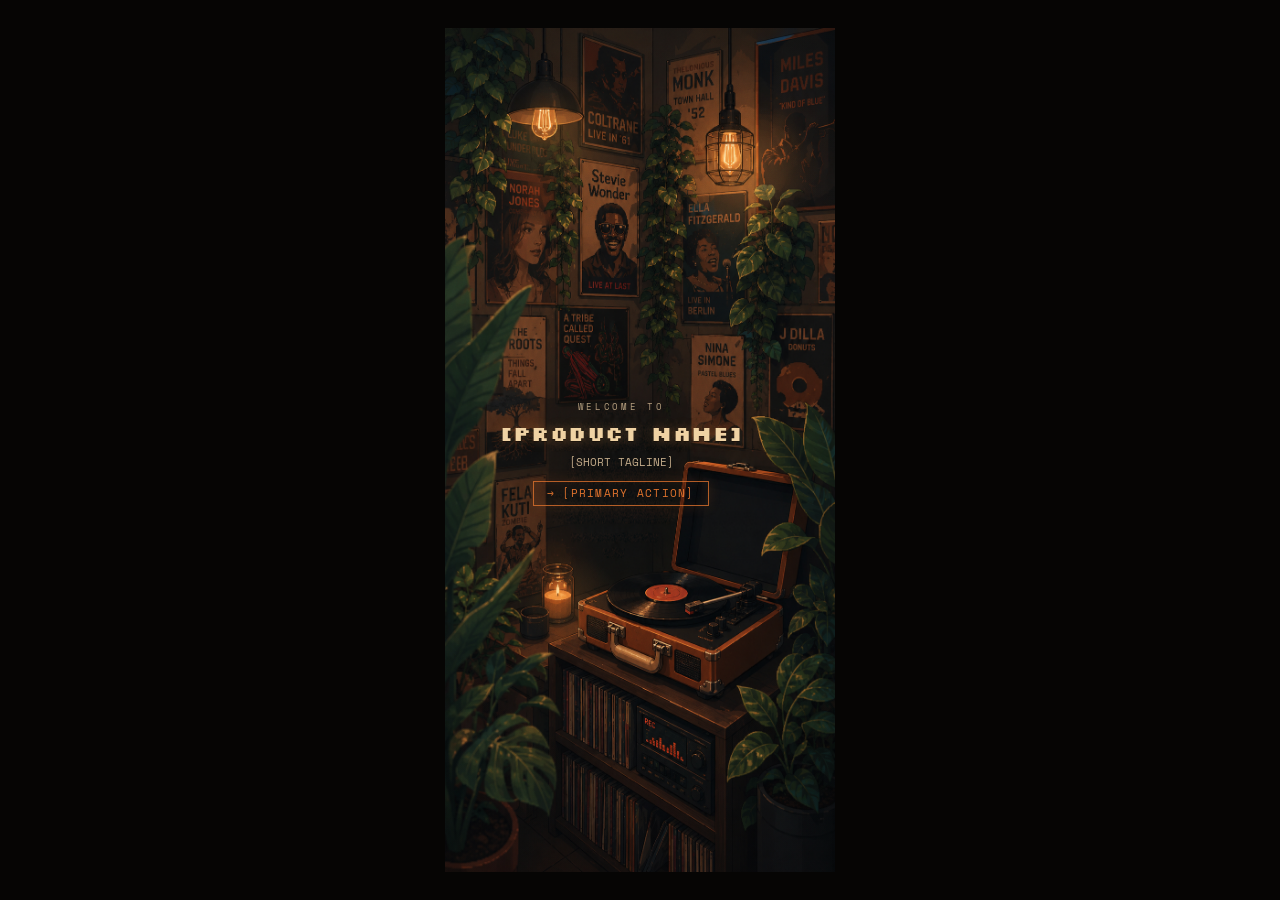
==== design/listening-room/index.html @ 0a06077e "Initial commit: specs, design work, and the listening room page Existing state of the project at the" ====
<!DOCTYPE html>
<html lang="en">
<head>
<meta charset="utf-8">
<!-- Fixed 390px viewport: the scene is authored at 390x844 and is not fluid. -->
<meta name="viewport" content="width=390, initial-scale=1">
<title>Listening Room</title>

<link rel="preconnect" href="https://fonts.googleapis.com">
<link rel="preconnect" href="https://fonts.gstatic.com" crossorigin>
<link href="https://fonts.googleapis.com/css2?family=Silkscreen:wght@400;700&family=Space+Mono:wght@400;700&display=swap" rel="stylesheet">

<link rel="stylesheet" href="styles.css">
</head>
<body>

<!--
  SCENE — authored at 390x844.

  Layer stack, back to front (see styles.css "LAYER STACK" for z-index scale):
    10  art         the room artwork + per-element art slots
    30  identity    product name, tagline, primary action
    40  lighting    lamp glows
    50  atmosphere  vignette
    60  grain       film grain

  Every element intended for later animation carries a `data-actor`
  attribute. That is the motion layer's addressing scheme — query
  `[data-actor="vinyl"]` rather than reaching for a class name, so styling
  and animation can change independently.
-->
<div class="scene" data-layer="scene">

  <!-- ART ------------------------------------------------------------- -->
  <div class="layer layer--art" data-layer="art">

    <!--
      Base plate. The complete room illustration, retouched so it carries no
      product UI of its own — see README "The plate was retouched".
      When layer-separated art lands, this becomes the plate with the
      animatable elements REMOVED, and each slot below carries its own image.
    -->
    <div class="art-base" data-layer="room" data-actor="room"></div>

    <!--
      ART SLOTS — one per independently animatable illustration element.

      Each is positioned but EMPTY, so it renders nothing and the scene is
      pixel-identical to the source. Give a slot an image (see styles.css)
      and it becomes a real, transformable element.

      Only the turntable's geometry is known — it came through from the
      source file. The others are display:none until their geometry is set
      from the artwork; see README.md.
    -->
    <div class="art-slot art-slot--poster-wall" data-layer="poster-wall" data-actor="poster-wall"></div>
    <div class="art-slot art-slot--hanging-vines" data-layer="hanging-vines" data-actor="hanging-vines"></div>

    <div class="art-slot art-slot--turntable" data-layer="turntable" data-actor="turntable">
      <div class="turntable-platter" data-actor="vinyl"></div>
      <div class="turntable-tonearm" data-actor="tonearm"></div>
    </div>

    <div class="art-slot art-slot--foreground-plants" data-layer="foreground-plants" data-actor="foreground-plants"></div>
  </div>

  <!-- IDENTITY --------------------------------------------------------- -->
  <div class="layer layer--identity identity" data-layer="identity" data-actor="identity">
    <p class="identity__eyebrow" data-actor="eyebrow">Welcome to</p>
    <h1 class="identity__name" data-actor="product-name">[PRODUCT NAME]</h1>
    <p class="identity__tagline" data-actor="tagline">[SHORT TAGLINE]</p>

    <button class="cta" type="button" data-layer="primary-action" data-actor="cta">
      <span class="cta__arrow" aria-hidden="true">&#8594;</span>
      <span class="cta__label">[PRIMARY ACTION]</span>
    </button>
  </div>

  <!-- LIGHTING --------------------------------------------------------- -->
  <div class="layer layer--lighting" data-layer="lighting">
    <div class="glow glow--lamp-left" data-actor="glow-lamp-left"></div>
    <div class="glow glow--lamp-right" data-actor="glow-lamp-right"></div>
    <div class="glow glow--floor" data-actor="glow-floor"></div>
  </div>

  <!-- ATMOSPHERE ------------------------------------------------------- -->
  <div class="layer layer--atmosphere" data-layer="atmosphere" data-actor="atmosphere"></div>

  <!-- GRAIN ------------------------------------------------------------ -->
  <div class="layer layer--grain" data-layer="grain" data-actor="grain"></div>

</div>

</body>
</html>
---- design/listening-room/styles.css ----
/* =========================================================================
   LISTENING ROOM
   Refactor of "Listening Room v2.dc.html". Visual output is unchanged;
   every value below is carried over from the source.

   Authored at 390x844. Values are absolute px in that coordinate space.
   ========================================================================= */

/* -------------------------------------------------------------------------
   TOKENS
   ------------------------------------------------------------------------- */

:root {
  /* Scene geometry -------------------------------------------------------- */
  --scene-w: 390px;
  --scene-h: 844px;

  /* Surface --------------------------------------------------------------- */
  --void: #060504;          /* page + scene ground */
  --wall: #1b1512;          /* room wall reference tone */

  /* Ink ------------------------------------------------------------------- */
  --ink-warm: #f0d2a2;                    /* product name */
  --ink-dim: rgba(240, 210, 168, 0.72);   /* eyebrow */
  --ink-tagline: rgba(238, 208, 166, 0.8);

  /* Ember — the single interactive accent ---------------------------------- */
  --ember: #e0712c;
  --ember-hover: #f3a366;
  --ember-line: rgba(224, 113, 44, 0.78);
  --ember-bloom-outer: rgba(224, 113, 44, 0.14);
  --ember-bloom-inner: rgba(224, 113, 44, 0.08);
  --ember-name-halo: rgba(255, 170, 80, 0.28);

  /* Materials — multi-stop gradients kept whole, since each is one surface -- */
  --material-glow-lamp-left: radial-gradient(
    circle,
    rgba(255, 176, 74, 0.14) 0%,
    rgba(255, 150, 50, 0.05) 46%,
    rgba(0, 0, 0, 0) 72%
  );
  --material-glow-lamp-right: radial-gradient(
    circle,
    rgba(255, 168, 66, 0.13) 0%,
    rgba(255, 142, 44, 0.05) 46%,
    rgba(0, 0, 0, 0) 72%
  );
  --material-glow-floor: radial-gradient(
    circle,
    rgba(255, 164, 70, 0.12) 0%,
    rgba(0, 0, 0, 0) 70%
  );
  --material-atmosphere: radial-gradient(
    130% 88% at 46% 44%,
    rgba(0, 0, 0, 0) 44%,
    rgba(4, 2, 1, 0.34) 82%,
    rgba(3, 2, 1, 0.6) 100%
  );
  --material-grain: url('data:image/svg+xml;utf8,<svg xmlns=%22http://www.w3.org/2000/svg%22 width=%22160%22 height=%22160%22><filter id=%22g%22><feTurbulence type=%22fractalNoise%22 baseFrequency=%220.85%22 numOctaves=%222%22/></filter><rect width=%22160%22 height=%22160%22 filter=%22url(%23g)%22/></svg>');
  --grain-opacity: 0.09;

  /* Type ------------------------------------------------------------------ */
  --font-body: 'Space Mono', monospace;
  --font-display: 'Silkscreen', monospace;

  /* LAYER STACK — gaps are intentional, for inserting layers later --------- */
  --z-art: 10;
  --z-identity: 30;
  --z-lighting: 40;
  --z-atmosphere: 50;
  --z-grain: 60;
}

/* -------------------------------------------------------------------------
   RESET
   ------------------------------------------------------------------------- */

*,
*::before,
*::after { box-sizing: border-box; }

html,
body {
  margin: 0;
  padding: 0;
  background: var(--void);
}

h1, p { margin: 0; font-weight: inherit; }

a {
  color: var(--ember);
  text-decoration: none;
}
a:hover { color: var(--ember-hover); }

/* Centres the fixed-size scene on viewports wider/taller than the artboard.
   At exactly 390x844 this is a no-op. */
body {
  min-height: 100dvh;
  display: flex;
  align-items: center;
  justify-content: center;
}

/* -------------------------------------------------------------------------
   SCENE
   ------------------------------------------------------------------------- */

.scene {
  position: relative;
  width: var(--scene-w);
  height: var(--scene-h);
  overflow: hidden;
  background: var(--void);
  font-family: var(--font-body);
}

/* Full-bleed layer. Anything positioned inside works in scene coordinates. */
.layer {
  position: absolute;
  inset: 0;
}

/* Only the identity layer is interactive; everything else is scenery. */
.layer--art,
.layer--lighting,
.layer--atmosphere,
.layer--grain { pointer-events: none; }

.layer--art { z-index: var(--z-art); }
.layer--identity { z-index: var(--z-identity); }
.layer--lighting { z-index: var(--z-lighting); }
.layer--atmosphere { z-index: var(--z-atmosphere); }
.layer--grain { z-index: var(--z-grain); }

/* -------------------------------------------------------------------------
   ART
   ------------------------------------------------------------------------- */

.art-base {
  position: absolute;
  inset: 0;
  background: url('assets/room2.png') center top / var(--scene-w) var(--scene-h) no-repeat;
}

/*
  ART SLOTS
  ---------
  Each slot is one independently animatable illustration element.

  Geometry comes from four custom properties so a slot can be positioned
  without touching its rule. A slot renders nothing until BOTH its geometry
  and its image are set — which is why the scene is currently unchanged.

  To activate a slot once you have its cut-out PNG:
      .art-slot--foreground-plants {
        --x: 0px; --y: 640px; --w: 390px; --h: 204px;
        --art: url('assets/foreground-plants.png');
        display: block;
      }
  and remove that element from the base plate, or it will render twice.
*/
.art-slot {
  position: absolute;
  left: var(--x, 0);
  top: var(--y, 0);
  width: var(--w, 0);
  height: var(--h, 0);
  background-image: var(--art, none);
  background-repeat: no-repeat;
  background-size: 100% 100%;
  /* Transforms should pivot on the element's own anchor, set per slot. */
  transform-origin: var(--origin, 50% 50%);
}

/* Geometry not yet known — see README "Artwork slicing". */
.art-slot--poster-wall,
.art-slot--hanging-vines,
.art-slot--foreground-plants { display: none; }

/* Hanging things swing from the top; ground things pivot at their base. */
.art-slot--hanging-vines { --origin: 50% 0%; }
.art-slot--foreground-plants { --origin: 50% 100%; }

/* Turntable — the one slot whose geometry carried over from the source. */
.art-slot--turntable {
  --x: 122px;
  --y: 500px;
  --w: 210px;
  --h: 168px;
}

/* Platter and tonearm are separate so the record can spin without the
   tonearm spinning with it. Both inherit the turntable's coordinate box. */
.turntable-platter,
.turntable-tonearm {
  position: absolute;
  left: var(--x, 0);
  top: var(--y, 0);
  width: var(--w, 0);
  height: var(--h, 0);
  background-image: var(--art, none);
  background-repeat: no-repeat;
  background-size: 100% 100%;
}

/* The platter spins about its own centre. */
.turntable-platter { transform-origin: 50% 50%; }

/* The tonearm pivots at its mount, not its centre — set --origin to the
   pivot point once the cut-out exists. */
.turntable-tonearm { transform-origin: var(--origin, 85% 15%); }

/* -------------------------------------------------------------------------
   IDENTITY
   ------------------------------------------------------------------------- */

.identity {
  /* Overrides .layer's full-bleed inset: this is a positioned block. */
  inset: auto;
  left: 51px;
  top: 372px;
  width: 250px;
  display: flex;
  flex-direction: column;
  align-items: center;
  text-align: center;
}

.identity__eyebrow {
  font-size: 9px;
  font-weight: 400;
  letter-spacing: 0.3em;
  text-transform: uppercase;
  color: var(--ink-dim);
}

.identity__name {
  margin-top: 9px;
  font-family: var(--font-display);
  font-weight: 700;
  font-size: 21px;
  line-height: 1;
  letter-spacing: 0.02em;
  white-space: nowrap;
  color: var(--ink-warm);
  text-shadow:
    0 0 12px var(--ember-name-halo),
    0 1px 0 rgba(0, 0, 0, 0.6);
}

.identity__tagline {
  margin-top: 12px;
  font-size: 11px;
  line-height: 1.28;
  color: var(--ink-tagline);
}

/* -------------------------------------------------------------------------
   CALL TO ACTION
   ------------------------------------------------------------------------- */

.cta {
  /* Button reset — the source used a div; the rendered box is identical. */
  appearance: none;
  -webkit-appearance: none;
  background: none;
  border-radius: 0;
  font: inherit;
  margin: 0;

  margin-top: 12px;
  display: flex;
  align-items: center;
  gap: 8px;
  padding: 6px 13px;
  border: 1.5px solid var(--ember-line);
  box-shadow:
    0 0 14px var(--ember-bloom-outer),
    inset 0 0 12px var(--ember-bloom-inner);
  color: var(--ember);
  cursor: pointer;
}

.cta__arrow {
  font-size: 11px;
  line-height: 1;
}

.cta__label {
  font-size: 10.5px;
  letter-spacing: 0.12em;
  text-transform: uppercase;
  line-height: 1;
}

.cta:focus-visible {
  outline: 2px solid var(--ink-warm);
  outline-offset: 2px;
}

/* -------------------------------------------------------------------------
   LIGHTING
   ------------------------------------------------------------------------- */

.glow {
  position: absolute;
  border-radius: 50%;
}

.glow--lamp-left {
  left: 46px;
  top: 46px;
  width: 130px;
  height: 130px;
  background: var(--material-glow-lamp-left);
}

.glow--lamp-right {
  left: 236px;
  top: 78px;
  width: 138px;
  height: 138px;
  background: var(--material-glow-lamp-right);
}

.glow--floor {
  left: 78px;
  top: 526px;
  width: 96px;
  height: 96px;
  background: var(--material-glow-floor);
}

/* -------------------------------------------------------------------------
   ATMOSPHERE + GRAIN
   ------------------------------------------------------------------------- */

.layer--atmosphere { background: var(--material-atmosphere); }

.layer--grain {
  opacity: var(--grain-opacity);
  mix-blend-mode: overlay;
  background-image: var(--material-grain);
}
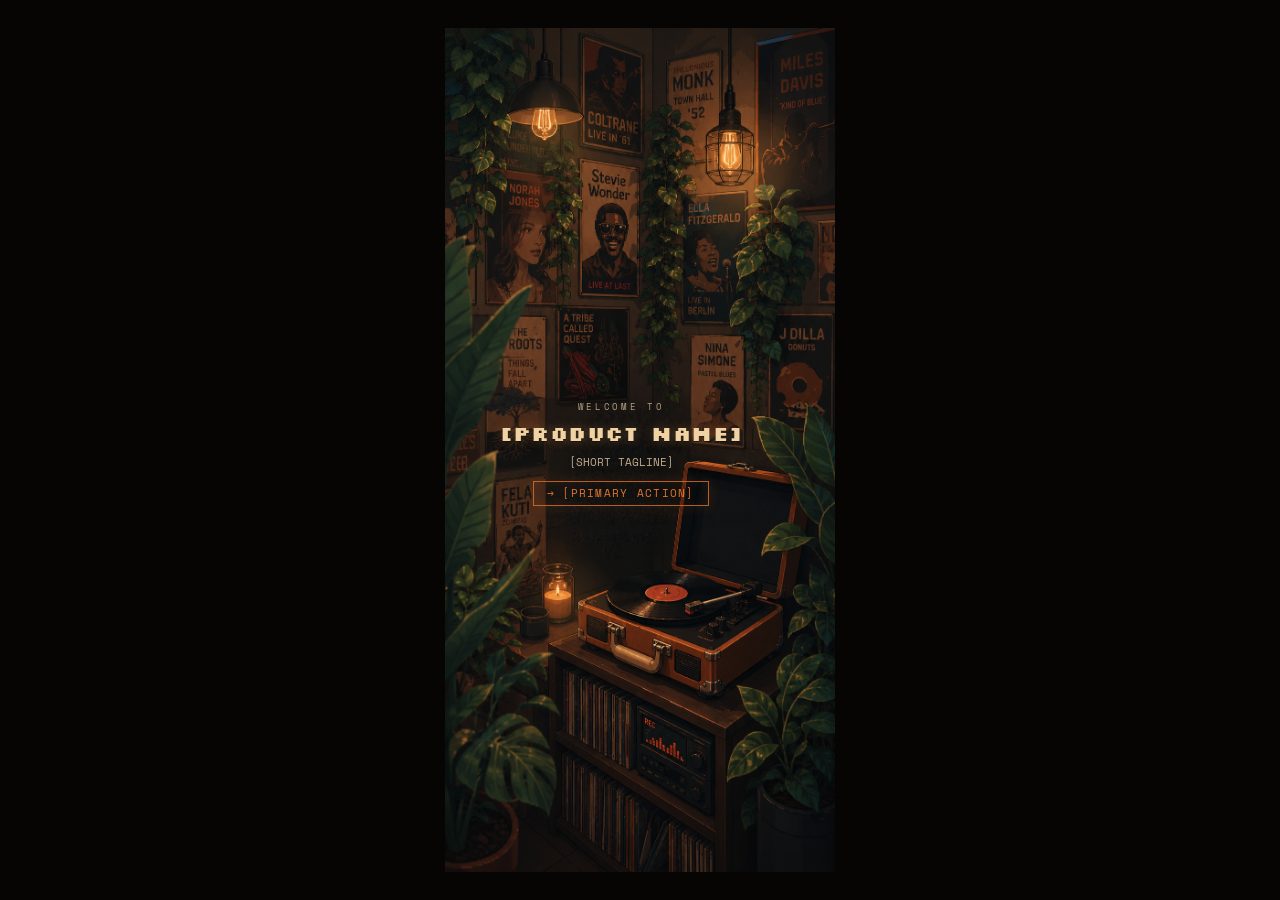
==== commit c9c05635: "Separate the vinyl record into its own layer Adds the two-asset split so the record can later turn o" ====
--- a/design/listening-room/index.html
+++ b/design/listening-room/index.html
@@ -55,13 +55,24 @@
     -->
     <div class="art-slot art-slot--poster-wall" data-layer="poster-wall" data-actor="poster-wall"></div>
     <div class="art-slot art-slot--hanging-vines" data-layer="hanging-vines" data-actor="hanging-vines"></div>
+    <div class="art-slot art-slot--foreground-plants" data-layer="foreground-plants" data-actor="foreground-plants"></div>
 
-    <div class="art-slot art-slot--turntable" data-layer="turntable" data-actor="turntable">
-      <div class="turntable-platter" data-actor="vinyl"></div>
-      <div class="turntable-tonearm" data-actor="tonearm"></div>
-    </div>
+    <!--
+      THE RECORD — separated out of the plate so it can turn on its own.
 
-    <div class="art-slot art-slot--foreground-plants" data-layer="foreground-plants" data-actor="foreground-plants"></div>
+        art-base    the room, with the record still painted into it
+        vinyl       the disc alone, complete: what sat on top of it removed
+                    and the surface underneath reconstructed
+        deck-over   what must NOT turn — tonearm, headshell, spindle, the
+                    case's rear edge across the far rim, and the lamp glare
+
+      The plate keeps its painted record underneath on purpose. A correct spin
+      leaves the silhouette exactly where it is, so the disc covers its own
+      baked copy at every angle, and the soft rim blends into identical colour
+      rather than against bare deck. Nothing here moves yet.
+    -->
+    <div class="art-plate art-plate--vinyl" data-layer="vinyl" data-actor="vinyl"></div>
+    <div class="art-plate art-plate--deck-over" data-layer="deck-over" data-actor="deck-over"></div>
   </div>
 
   <!-- IDENTITY --------------------------------------------------------- -->
--- a/design/listening-room/styles.css
+++ b/design/listening-room/styles.css
@@ -183,34 +183,35 @@
 .art-slot--hanging-vines { --origin: 50% 0%; }
 .art-slot--foreground-plants { --origin: 50% 100%; }
 
-/* Turntable — the one slot whose geometry carried over from the source. */
-.art-slot--turntable {
-  --x: 122px;
-  --y: 500px;
-  --w: 210px;
-  --h: 168px;
-}
-
-/* Platter and tonearm are separate so the record can spin without the
-   tonearm spinning with it. Both inherit the turntable's coordinate box. */
-.turntable-platter,
-.turntable-tonearm {
-  position: absolute;
-  left: var(--x, 0);
-  top: var(--y, 0);
-  width: var(--w, 0);
-  height: var(--h, 0);
-  background-image: var(--art, none);
+/*
+  RECORD LAYERS
+  -------------
+  Full-bleed plates registered to the same box as the room art, so they need
+  no positioning of their own — each PNG is authored on the full canvas and
+  lands where it was cut from.
+*/
+.art-plate {
+  position: absolute;
+  inset: 0;
   background-repeat: no-repeat;
-  background-size: 100% 100%;
-}
-
-/* The platter spins about its own centre. */
-.turntable-platter { transform-origin: 50% 50%; }
-
-/* The tonearm pivots at its mount, not its centre — set --origin to the
-   pivot point once the cut-out exists. */
-.turntable-tonearm { transform-origin: var(--origin, 85% 15%); }
+  background-position: center top;
+  background-size: var(--scene-w) var(--scene-h);
+}
+
+.art-plate--vinyl {
+  background-image: url('assets/vinyl.png');
+
+  /*
+    The spindle, measured from the artwork — the record's actual axis, and
+    the centre of the ellipse its rim traces. Rotation must pivot exactly
+    here or the silhouette walks off the copy baked into the plate.
+  */
+  transform-origin: 221.59px 566.94px;
+}
+
+.art-plate--deck-over {
+  background-image: url('assets/deck-over.png');
+}
 
 /* -------------------------------------------------------------------------
    IDENTITY
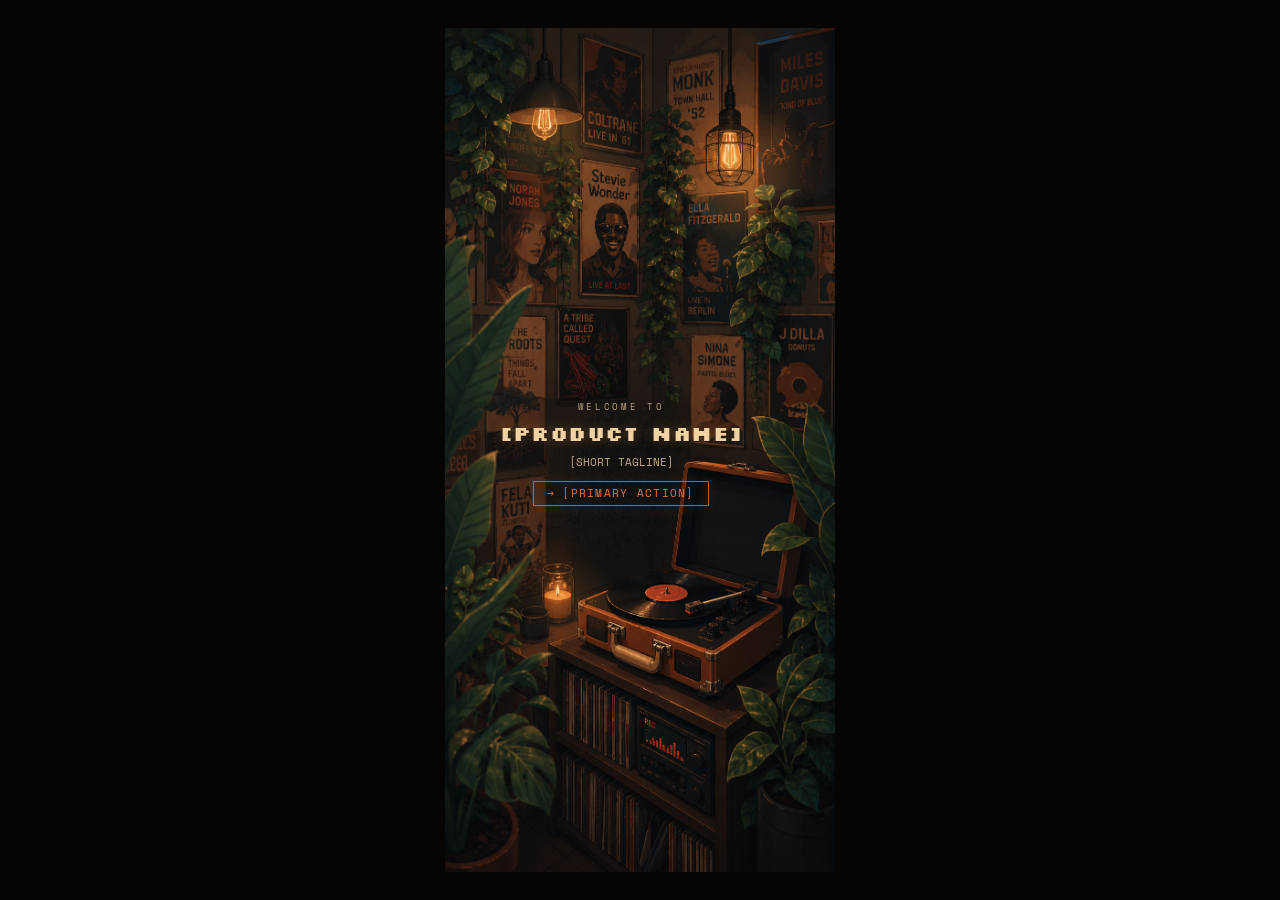
==== commit a5319db9: "Turn both listening-room pages into one scroll-driven camera shot The page is now a single continuou" ====
--- a/design/listening-room/index.html
+++ b/design/listening-room/index.html
@@ -11,18 +11,35 @@
 <link href="https://fonts.googleapis.com/css2?family=Silkscreen:wght@400;700&family=Space+Mono:wght@400;700&display=swap" rel="stylesheet">
 
 <link rel="stylesheet" href="styles.css">
+<script src="scroll.js" defer></script>
 </head>
 <body>
+
+<!--
+  SCROLL TRACK — the page's only scrollable extent. The stage inside it is
+  sticky, so the scene never leaves the screen; scrolling the track is the
+  camera's playhead. scroll.js maps track progress 0..1 onto the shot.
+-->
+<div class="scroll-track" data-layer="scroll-track">
+<div class="stage" data-layer="stage">
 
 <!--
   SCENE — authored at 390x844.
 
   Layer stack, back to front (see styles.css "LAYER STACK" for z-index scale):
-    10  art         the room artwork + per-element art slots
-    30  identity    product name, tagline, primary action
-    40  lighting    lamp glows
-    50  atmosphere  vignette
+    10  art         the room artwork + per-element art slots   } the world —
+    30  identity    product name, tagline, primary action      }   art and
+    40  lighting    lamp glows                                 }   lighting
+    50  atmosphere  vignette                                       ride the
+    52  shelf-dark  the dark of the shelf, for the shot's end      camera
+    55  story       the scroll copy, one line at a time
+    56  finale      name + action again, at the end of the shot
+    57  scroll-cue  the invitation to scroll
     60  grain       film grain
+
+  The camera (scroll.js) transforms art + lighting only: they are the room.
+  Identity, story, finale, and cue are UI and stay in screen space; the
+  vignette and grain are the lens and never move at all.
 
   Every element intended for later animation carries a `data-actor`
   attribute. That is the motion layer's addressing scheme — query
@@ -35,44 +52,59 @@
   <div class="layer layer--art" data-layer="art">
 
     <!--
-      Base plate. The complete room illustration, retouched so it carries no
-      product UI of its own — see README "The plate was retouched".
-      When layer-separated art lands, this becomes the plate with the
-      animatable elements REMOVED, and each slot below carries its own image.
+      Base plate. The room illustration, retouched (README "The plate was
+      retouched") and prepared for motion: behind every swaying element's
+      edges the background has been rebuilt, so nothing tears when they
+      move. tools/scenery/separate.py produces it.
     -->
     <div class="art-base" data-layer="room" data-actor="room"></div>
 
     <!--
       ART SLOTS — one per independently animatable illustration element.
+      Geometry and pivots come from tools/scenery/separate.py; each pivot
+      is the point where the plant actually attaches, so sway reads as
+      hanging or rooted rather than floating.
 
-      Each is positioned but EMPTY, so it renders nothing and the scene is
-      pixel-identical to the source. Give a slot an image (see styles.css)
-      and it becomes a real, transformable element.
-
-      Only the turntable's geometry is known — it came through from the
-      source file. The others are display:none until their geometry is set
-      from the artwork; see README.md.
+      poster-wall is still an empty placeholder (no art, renders nothing).
+      The vines hang BEHIND the record layers; the foreground plants and
+      the flame sit in front of them, after deck-over below.
     -->
     <div class="art-slot art-slot--poster-wall" data-layer="poster-wall" data-actor="poster-wall"></div>
-    <div class="art-slot art-slot--hanging-vines" data-layer="hanging-vines" data-actor="hanging-vines"></div>
-    <div class="art-slot art-slot--foreground-plants" data-layer="foreground-plants" data-actor="foreground-plants"></div>
+    <div class="art-slot art-slot--vine-window" data-layer="vine-window" data-actor="vine-window"></div>
+    <div class="art-slot art-slot--vine-wall" data-layer="vine-wall" data-actor="vine-wall"></div>
 
     <!--
       THE RECORD — separated out of the plate so it can turn on its own.
 
-        art-base    the room, with the record still painted into it
-        vinyl       the disc alone, complete: what sat on top of it removed
-                    and the surface underneath reconstructed
-        deck-over   what must NOT turn — tonearm, headshell, spindle, the
-                    case's rear edge across the far rim, and the lamp glare
+        art-base     the room, with the record still painted into it
+        vinyl        the turning surface: the disc made rotationally
+                     symmetric plus two small marks that carry the motion
+        vinyl-light  the disc's sheen and shading, static — light belongs
+                     to the room and must not orbit the record
+        deck-over    what must NOT turn — tonearm, headshell, spindle, the
+                     case's rear edge across the far rim, and the lamp glare
 
       The plate keeps its painted record underneath on purpose. A correct spin
       leaves the silhouette exactly where it is, so the disc covers its own
       baked copy at every angle, and the soft rim blends into identical colour
-      rather than against bare deck. Nothing here moves yet.
+      rather than against bare deck. The rim itself never turns: the rotating
+      layer fades out just inside it, and the painted rim, its glints, and the
+      disc's edge thickness stay in the plate.
     -->
     <div class="art-plate art-plate--vinyl" data-layer="vinyl" data-actor="vinyl"></div>
+    <div class="art-plate art-plate--vinyl-light" data-layer="vinyl-light" data-actor="vinyl-light"></div>
     <div class="art-plate art-plate--deck-over" data-layer="deck-over" data-actor="deck-over"></div>
+
+    <!--
+      DRAWN LOOPS — frame animation, not transforms. Each is an opaque
+      patch whose border pixels are the plate's own, so no seam care.
+    -->
+    <div class="art-slot art-slot--candle-flame" data-layer="candle-flame" data-actor="candle-flame"></div>
+    <div class="art-slot art-slot--eq-meter" data-layer="eq-meter" data-actor="eq-meter"></div>
+
+    <!-- Foreground foliage sits in front of the record player. -->
+    <div class="art-slot art-slot--plant-right" data-layer="plant-right" data-actor="plant-right"></div>
+    <div class="art-slot art-slot--plant-left" data-layer="plant-left" data-actor="plant-left"></div>
   </div>
 
   <!-- IDENTITY --------------------------------------------------------- -->
@@ -97,10 +129,42 @@
   <!-- ATMOSPHERE ------------------------------------------------------- -->
   <div class="layer layer--atmosphere" data-layer="atmosphere" data-actor="atmosphere"></div>
 
+  <!--
+    SHELF DARK — the end of the shot. As the camera pushes into the shelf,
+    this brings up the dark inside it so the finale reads against near-black
+    rather than against soft, over-enlarged pixels. scroll.js drives opacity.
+  -->
+  <div class="layer layer--shelf-dark" data-layer="shelf-dark" data-actor="shelf-dark"></div>
+
+  <!--
+    STORY — the scroll copy. Minimal: one short line at a time, surfacing
+    and dissolving as the camera moves. The lines are PLACEHOLDER copy
+    (written against SPEC v0.2's finite-canon idea) — swap freely.
+  -->
+  <div class="layer layer--story" data-layer="story">
+    <p class="story-line story-line--1" data-actor="story-line-1">every record worth hearing</p>
+    <p class="story-line story-line--2" data-actor="story-line-2">is somewhere on this shelf</p>
+  </div>
+
+  <!-- FINALE — the identity again, where the shot ends. ------------------ -->
+  <div class="layer layer--finale finale" data-layer="finale" data-actor="finale">
+    <h2 class="finale__name">[PRODUCT NAME]</h2>
+    <button class="cta" type="button" data-actor="finale-cta">
+      <span class="cta__arrow" aria-hidden="true">&#8594;</span>
+      <span class="cta__label">[PRIMARY ACTION]</span>
+    </button>
+  </div>
+
+  <!-- SCROLL CUE --------------------------------------------------------- -->
+  <p class="scroll-cue" data-layer="scroll-cue" data-actor="scroll-cue">scroll<span class="scroll-cue__chevron" aria-hidden="true">&#8595;</span></p>
+
   <!-- GRAIN ------------------------------------------------------------ -->
   <div class="layer layer--grain" data-layer="grain" data-actor="grain"></div>
 
 </div>
 
+</div>
+</div>
+
 </body>
 </html>
